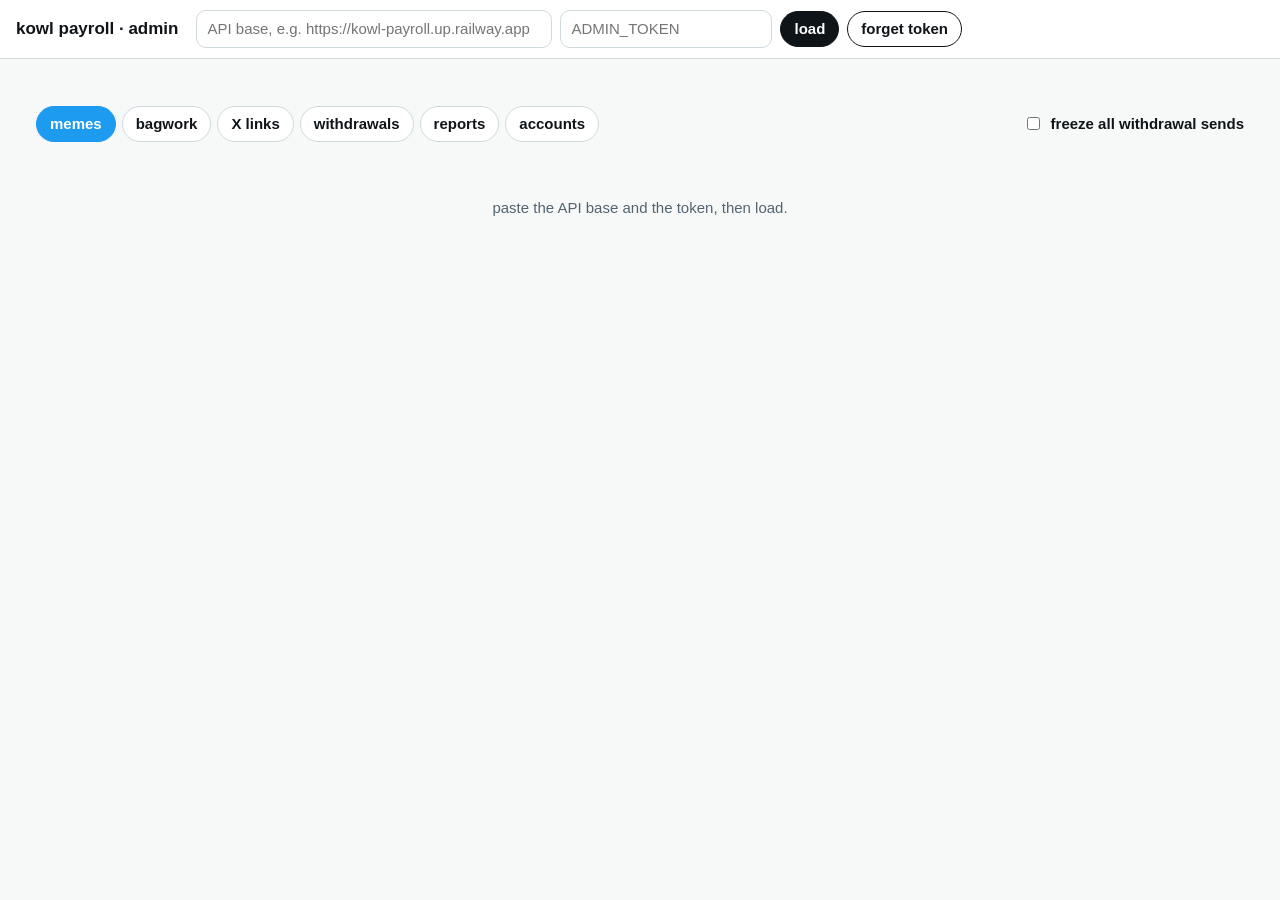
==== admin.html @ 43776750 "kowl.fun: initial site" ====
<!doctype html>
<html lang="en">
<head>
<meta charset="utf-8">
<meta name="viewport" content="width=device-width, initial-scale=1">
<meta name="robots" content="noindex, nofollow">
<title>kowl payroll · admin</title>
<link rel="icon" href="favicon.ico" sizes="any">
<style>
  :root { --ink: #0F1419; --gray: #536471; --line: #EFF3F4; --line-2: #CFD9DE; --blue: #1D9BF0; --red: #F4212E; --green: #00BA7C; --gold: #F5A30F; --peach: #FCE6DB; }
  * { box-sizing: border-box; }
  body { margin: 0; font: 15px/1.45 -apple-system, BlinkMacSystemFont, "Segoe UI", Roboto, Arial, sans-serif; color: var(--ink); background: #F7F9F9; }
  header { position: sticky; top: 0; z-index: 2; background: #fff; border-bottom: 1px solid var(--line-2); padding: 10px 16px; display: flex; gap: 8px; flex-wrap: wrap; align-items: center; }
  header h1 { font-size: 17px; margin: 0 10px 0 0; }
  input, select { font: inherit; border: 1.5px solid var(--line-2); border-radius: 10px; padding: 7px 10px; background: #fff; min-width: 0; }
  input:focus { outline: none; border-color: var(--blue); }
  button { font: inherit; font-weight: 700; border: 1.5px solid var(--ink); background: var(--ink); color: #fff; border-radius: 999px; padding: 6px 13px; cursor: pointer; white-space: nowrap; }
  button.ghost { background: #fff; color: var(--ink); }
  button.ok { background: var(--green); border-color: var(--green); }
  button.bad { background: var(--red); border-color: var(--red); }
  button.star { background: var(--gold); border-color: var(--gold); color: var(--ink); }
  button:disabled { opacity: .4; cursor: not-allowed; }
  main { padding: 16px; max-width: 1240px; margin: 0 auto; }
  #msg { min-height: 1.4em; font-weight: 700; margin: 0 0 10px; }
  #msg.err { color: var(--red); } #msg.ok { color: var(--green); }
  .tabs { display: flex; gap: 6px; flex-wrap: wrap; margin-bottom: 14px; }
  .tabs button { background: #fff; color: var(--ink); border-color: var(--line-2); }
  .tabs button.on { background: var(--blue); border-color: var(--blue); color: #fff; }
  .tabs b { font-size: 12px; background: rgba(15,20,25,.12); border-radius: 999px; padding: 1px 7px; margin-left: 4px; }
  .freeze { margin-left: auto; display: flex; align-items: center; gap: 8px; font-weight: 700; }
  .freeze.on { color: var(--red); }
  .grid { display: grid; grid-template-columns: repeat(auto-fill, minmax(290px, 1fr)); gap: 14px; }
  .card { background: #fff; border: 1.5px solid var(--line-2); border-radius: 16px; overflow: hidden; display: flex; flex-direction: column; }
  .media { background: var(--peach); aspect-ratio: 1; display: grid; place-items: center; }
  .media img, .media video { width: 100%; height: 100%; object-fit: contain; }
  .body { padding: 10px 12px 12px; display: flex; flex-direction: column; gap: 6px; }
  .meta { font-size: 12.5px; color: var(--gray); word-break: break-all; }
  .st { display: inline-block; font-size: 11px; font-weight: 800; border-radius: 6px; padding: 2px 7px; background: var(--line); text-transform: uppercase; letter-spacing: .04em; }
  .flags { margin: 0; padding-left: 18px; font-size: 13px; color: #8a1720; }
  .acts { display: flex; gap: 6px; flex-wrap: wrap; align-items: center; }
  .acts input { flex: 1 1 120px; padding: 5px 9px; font-size: 13.5px; }
  .acts input.pts { flex: 0 0 70px; }
  table { width: 100%; border-collapse: collapse; background: #fff; border: 1.5px solid var(--line-2); border-radius: 14px; overflow: hidden; font-size: 13.5px; }
  th, td { text-align: left; padding: 8px 10px; border-bottom: 1px solid var(--line); vertical-align: middle; }
  th { background: #F7F9F9; font-size: 12px; text-transform: uppercase; letter-spacing: .04em; color: var(--gray); }
  td.num { font-family: ui-monospace, Consolas, monospace; text-align: right; }
  tr.banned td { background: #fde8ea; }
  .empty { text-align: center; color: var(--gray); padding: 40px; }
  a { color: var(--blue); }
</style>
</head>
<body>
<header>
  <h1>kowl payroll · admin</h1>
  <input id="api" placeholder="API base, e.g. https://kowl-payroll.up.railway.app" size="36" autocomplete="off">
  <input id="token" type="password" placeholder="ADMIN_TOKEN" size="20" autocomplete="off">
  <button id="load">load</button>
  <button class="ghost" id="forget">forget token</button>
</header>
<main>
  <p id="msg"></p>
  <div class="tabs" id="tabs">
    <button class="on" data-t="memes">memes</button>
    <button data-t="bagwork">bagwork</button>
    <button data-t="x_links">X links</button>
    <button data-t="withdrawals">withdrawals</button>
    <button data-t="reports">reports</button>
    <button data-t="accounts">accounts</button>
    <label class="freeze" id="freezeBox"><input type="checkbox" id="freeze"> freeze all withdrawal sends</label>
  </div>
  <div id="view"><p class="empty">paste the API base and the token, then load.</p></div>
</main>
<script>
(() => {
  const $ = (s, el = document) => el.querySelector(s);
  const esc = (s) => String(s == null ? "" : s).replace(/[&<>"']/g, (c) => ({ "&": "&amp;", "<": "&lt;", ">": "&gt;", '"': "&quot;", "'": "&#39;" }[c]));
  const api = $("#api"), token = $("#token"), msg = $("#msg");
  api.value = localStorage.getItem("kowl-admin-api") || "";
  token.value = sessionStorage.getItem("kowl-admin-token") || "";
  let q = { memes: [], bagwork: [], x_links: [], withdrawals: [], reports: [], frozen: false }, accounts = [], tab = "memes";

  const base = () => api.value.trim().replace(/\/+$/, "");
  const say = (t, kind) => { msg.textContent = t || ""; msg.className = kind || ""; };
  const ago = (t) => { const s = (Date.now() - Date.parse(t)) / 1000; return !isFinite(s) ? "" : s < 3600 ? Math.round(s / 60) + "m ago" : s < 86400 ? Math.round(s / 3600) + "h ago" : Math.round(s / 86400) + "d ago"; };
  const sol = (v) => (Number(v) || 0).toFixed(4);
  const isSig = (s) => /^[1-9A-HJ-NP-Za-km-z]{43,100}$/.test(s || "");
  const isAddr = (s) => /^[1-9A-HJ-NP-Za-km-z]{32,44}$/.test(s || "");
  const xUrl = (u) => /^https?:\/\/(www\.|mobile\.)?(x|twitter)\.com\//i.test(u || "") ? u : "";
  const handle = (h) => String(h || "").replace(/[^A-Za-z0-9_]/g, "").slice(0, 15);
  async function call(path, body) {
    const res = await fetch(base() + path, {
      method: body ? "POST" : "GET",
      headers: Object.assign({ Authorization: "Bearer " + token.value.trim() }, body ? { "Content-Type": "application/json" } : {}),
      body: body ? JSON.stringify(body) : undefined,
    });
    let data = null;
    try { data = await res.json(); } catch { /* not json */ }
    if (!res.ok || (data && data.ok === false)) throw new Error((data && data.error) || "HTTP " + res.status);
    return data;
  }
  // admin media (/api/admin/media/…) needs the Bearer header, so it's fetched and shown as a blob url; the token never goes in a URL
  const blobCache = new Map();
  function media(m) {
    if (!m || !m.url) return "no media";
    let u = "";
    // only ever send the admin token to the API's own origin
    try { const abs = new URL(m.url, base() + "/"); if (abs.origin === new URL(base()).origin) u = abs.href; } catch { /* bad url */ }
    if (!u) return "no media";
    return `<span class="lazy-media" data-src="${esc(u)}" data-kind="${m.kind === "video" ? "video" : "image"}">loading…</span>`;
  }
  async function hydrateMedia() {
    for (const el of document.querySelectorAll(".lazy-media")) {
      const src = el.dataset.src;
      try {
        let url = blobCache.get(src);
        if (!url) {
          const res = await fetch(src, { headers: { Authorization: "Bearer " + token.value.trim() } });
          if (!res.ok) throw new Error(res.status);
          url = URL.createObjectURL(await res.blob());
          blobCache.set(src, url);
        }
        el.outerHTML = el.dataset.kind === "video" ? `<video src="${url}" controls muted playsinline preload="metadata"></video>` : `<img src="${url}" alt="">`;
      } catch (e) { el.textContent = "media didn't load (" + e.message + ")"; }
    }
  }
  const reported = () => (q.reports && q.reports.length ? q.reports
    : (q.memes || []).filter((m) => m.reports && m.reports.length).map((m) => ({ meme: m, meme_id: m.id, reasons: m.reports, count: m.reports.length })));
  const who = (x) => `${esc(x.name || x.account_name || "kowl")}${x.account_id != null ? ` · acct ${esc(x.account_id)}` : ""}${x.email ? ` · ${esc(x.email)}` : ""}`;
  const reasonBox = '<input placeholder="reason" data-reason>';

  const views = {
    memes: () => cards(q.memes, (m) => `
      <div class="media">${media(m)}</div>
      <div class="body">
        <div><span class="st">${esc(m.status)}</span> ${m.best ? '<span class="st" style="background:var(--gold)">⭐ best</span>' : ""}</div>
        <b>${esc(m.title || "untitled")}</b>
        <span class="meta">#${esc(m.id)} · ${who(m.author || m)} · ${esc(ago(m.created_at))}</span>
        ${flags(m)}
        <div class="acts" data-id="${esc(m.id)}">
          ${m.status !== "approved" ? '<button class="ok" data-a="meme-approve">approve</button>' : ""}
          <button class="star" data-a="meme-best">${m.best ? "remove ⭐" : "⭐ best (+30)"}</button>
          ${reasonBox}<button class="bad" data-a="meme-reject">${m.status === "approved" ? "take down" : "reject"}</button>
        </div>
      </div>`, "no memes waiting. kowl is proud of you."),
    reports: () => cards(reported(), (r) => {
      const m = r.meme || q.memes.find((x) => String(x.id) === String(r.meme_id)) || r;
      return `<div class="media">${media(m)}</div>
      <div class="body">
        <b>${esc(m.title || "meme #" + (r.meme_id || m.id))}</b>
        <span class="meta">meme #${esc(r.meme_id || m.id)} · ${esc(r.count || (r.reasons && r.reasons.length) || 1)} report(s)</span>
        <ul class="flags">${(r.reasons || [r]).map((x) => `<li>${esc(x.reason)} ${esc(x.ts ? ago(x.ts) : "")}</li>`).join("")}</ul>
        <div class="acts" data-id="${esc(r.meme_id || m.id)}">${reasonBox}<button class="bad" data-a="meme-reject">take down</button><button class="ok" data-a="meme-approve">keep it</button></div>
      </div>`;
    }, "no reports."),
    bagwork: () => cards(q.bagwork, (b) => `
      <div class="body">
        <div><span class="st">${esc(b.status)}</span></div>
        <b>${xUrl(b.url) ? `<a href="${esc(b.url)}" target="_blank" rel="noopener">open the post on X ↗</a>` : esc(b.url)}</b>
        <span class="meta">#${esc(b.id)} · ${who(b)} · linked X: @${esc(handle(b.x_handle))} · ${esc(ago(b.created_at))}</span>
        ${b.note ? `<span class="meta">note: ${esc(b.note)}</span>` : ""}
        <span class="meta">check: it's @${esc(handle(b.x_handle))}'s post · it starts with "paid by $KOWL" · the Paid Partnership label is on.</span>
        <div class="acts" data-id="${esc(b.id)}">
          <input class="pts" type="number" min="0" max="20" value="10" data-points> <button class="ok" data-a="bag-approve">approve</button>
          ${reasonBox}<button class="bad" data-a="bag-reject">reject</button>
        </div>
      </div>`, "no bagwork waiting."),
    x_links: () => cards(q.x_links, (x) => `
      <div class="body">
        <b><a href="https://x.com/${esc(handle(x.x_handle))}" target="_blank" rel="noopener">@${esc(handle(x.x_handle))} ↗</a></b>
        <span class="meta">${who(x)} · requested ${esc(ago(x.requested_at || x.created_at))}</span>
        <span class="meta">the bio must contain: <b style="color:var(--ink);font-size:15px">${esc(x.code || x.x_code)}</b></span>
        <div class="acts" data-id="${esc(x.account_id != null ? x.account_id : x.id)}">
          <button class="ok" data-a="x-approve">approve</button>${reasonBox}<button class="bad" data-a="x-reject">reject</button>
        </div>
      </div>`, "no X links waiting."),
    withdrawals: () => cards(q.withdrawals, (w) => `
      <div class="body">
        <div><span class="st">${esc(w.status)}</span></div>
        <b>${esc(sol(w.amount_sol != null ? w.amount_sol : w.sol))} SOL</b>
        <span class="meta">#${esc(w.id)} · ${who(w)} · ${esc(ago(w.created_at || w.ts))}</span>
        <span class="meta">to ${isAddr(w.address) ? `<a href="https://solscan.io/account/${esc(w.address)}" target="_blank" rel="noopener">${esc(w.address)}</a>` : esc(w.address)}</span>
        ${isSig(w.sig) ? `<span class="meta"><a href="https://solscan.io/tx/${esc(w.sig)}" target="_blank" rel="noopener">tx ↗</a></span>` : ""}
        ${w.review_reason ? `<span class="meta">why it's here: ${esc(w.review_reason)}</span>` : ""}
        <div class="acts" data-id="${esc(w.id)}">
          <button class="ok" data-a="wd-approve">approve</button>${reasonBox}<button class="bad" data-a="wd-reject">reject (refund)</button>
        </div>
      </div>`, "no withdrawals waiting for review."),
    accounts: () => accounts.length ? `<table><thead><tr><th>account</th><th>email</th><th>X</th><th>balance</th><th>earned</th><th>withdrawn</th><th>pts (24h)</th><th>actions</th></tr></thead><tbody>${
      accounts.map((a) => `<tr class="${a.banned ? "banned" : ""}"><td>${esc(a.name)}<div class="meta">#${esc(a.id)} · joined ${esc(ago(a.joined_at))}</div></td><td>${esc(a.email)}</td>
        <td>${a.x_handle ? `@${esc(handle(a.x_handle))} <span class="st">${esc(a.x_status)}</span>` : "–"}</td>
        <td class="num">${sol(a.balance_sol)}</td><td class="num">${sol(a.earned_total_sol)}</td><td class="num">${sol(a.withdrawn_total_sol)}</td><td class="num">${esc(a.points_round)}</td>
        <td><div class="acts" data-id="${esc(a.id)}"><input class="pts" type="number" value="0" data-points><input placeholder="reason" data-reason><button class="ghost" data-a="points">adjust pts</button>
          ${a.banned ? '<button class="ok" data-a="unban">unban</button>' : '<button class="bad" data-a="ban">ban (freezes balance)</button>'}</div></td></tr>`).join("")
    }</tbody></table>` : '<p class="empty">no accounts yet.</p>',
  };
  function flags(m) {
    const f = (m.flags || []).map((x) => `<li>flag: ${esc(x.kind)} ${esc(x.detail || "")}</li>`).join("");
    const r = (m.reports || []).map((x) => `<li>report: ${esc(x.reason)}</li>`).join("");
    return f || r ? `<ul class="flags">${f}${r}</ul>` : "";
  }
  function cards(list, tpl, empty) {
    return list && list.length ? `<div class="grid">${list.map((x) => `<article class="card">${tpl(x)}</article>`).join("")}</div>` : `<p class="empty">${empty}</p>`;
  }
  function render() {
    document.querySelectorAll("#tabs button[data-t]").forEach((b) => {
      const n = b.dataset.t === "accounts" ? accounts.length : b.dataset.t === "reports" ? reported().length : (q[b.dataset.t] || []).length;
      b.innerHTML = `${esc(b.dataset.t.replace("_", " "))}<b>${n}</b>`;
      b.classList.toggle("on", b.dataset.t === tab);
    });
    $("#freeze").checked = !!q.frozen;
    $("#freezeBox").classList.toggle("on", !!q.frozen);
    $("#view").innerHTML = views[tab]();
    hydrateMedia();
  }
  async function load() {
    if (!base() || !token.value.trim()) { say("need the API base and the token.", "err"); return; }
    localStorage.setItem("kowl-admin-api", base());
    sessionStorage.setItem("kowl-admin-token", token.value.trim());
    say("loading…");
    try {
      const [qq, aa] = await Promise.all([call("/api/admin/queue"), call("/api/admin/accounts")]);
      q = Object.assign({ memes: [], bagwork: [], x_links: [], withdrawals: [], reports: [], frozen: false }, qq || {});
      accounts = Array.isArray(aa) ? aa : (aa && aa.accounts) || [];
      say(`loaded · ${q.memes.length} memes, ${q.bagwork.length} bagwork, ${q.x_links.length} X links, ${q.withdrawals.length} withdrawals, ${q.reports.length} reports`, "ok");
      render();
    } catch (e) { say(e.message, "err"); }
  }
  const ACTIONS = {
    "meme-approve": (id) => ["/api/admin/memes/approve", { meme_id: id }],
    "meme-reject": (id, r) => ["/api/admin/memes/reject", { meme_id: id, reason: r }, true],
    "meme-best": (id) => ["/api/admin/memes/best", { meme_id: id, best: !(q.memes.find((m) => String(m.id) === String(id)) || {}).best }],
    "bag-approve": (id, r, p) => ["/api/admin/bagwork/approve", { id, points: p }],
    "bag-reject": (id, r) => ["/api/admin/bagwork/reject", { id, reason: r }, true],
    "x-approve": (id) => ["/api/admin/x/approve", { account_id: id }],
    "x-reject": (id, r) => ["/api/admin/x/reject", { account_id: id, reason: r }, true],
    "wd-approve": (id) => ["/api/admin/withdrawals/approve", { id }],
    "wd-reject": (id, r) => ["/api/admin/withdrawals/reject", { id, reason: r }, true],
    points: (id, r, p) => ["/api/admin/points", { account_id: id, points: p, reason: r }, true],
    ban: (id, r) => ["/api/admin/ban", { account_id: id, reason: r }, true],
    unban: (id) => ["/api/admin/unban", { account_id: id }],
  };
  $("#view").addEventListener("click", async (e) => {
    const b = e.target.closest("button[data-a]");
    if (!b) return;
    const box = b.closest(".acts"), raw = box.dataset.id, id = isNaN(+raw) ? raw : +raw;
    const reason = ($("[data-reason]", box) || {}).value || "";
    const points = Number(($("[data-points]", box) || {}).value || 0);
    const [path, body, needsReason] = ACTIONS[b.dataset.a](id, reason.trim(), points);
    if (needsReason && !reason.trim()) { say("that needs a reason (the kowl sees it).", "err"); return; }
    if (b.dataset.a === "bag-approve" && !(points >= 0 && points <= 20)) { say("bagwork points are 0-20.", "err"); return; }
    if (b.dataset.a === "ban" && !confirm("ban account " + raw + "? their balance freezes.")) return;
    b.disabled = true;
    try { await call(path, body); say(`${b.dataset.a} #${raw}: done.`, "ok"); await load(); }
    catch (err) { say(err.message, "err"); b.disabled = false; }
  });
  $("#tabs").addEventListener("click", (e) => { const b = e.target.closest("button[data-t]"); if (b) { tab = b.dataset.t; render(); } });
  $("#freeze").addEventListener("change", async (e) => {
    const on = e.target.checked;
    if (on && !confirm("pause ALL withdrawal sends?")) { e.target.checked = false; return; }
    try { await call("/api/admin/freeze", { frozen: on }); q.frozen = on; say(on ? "withdrawal sends paused." : "withdrawal sends resumed.", "ok"); render(); }
    catch (err) { e.target.checked = !on; say(err.message, "err"); }
  });
  $("#load").addEventListener("click", load);
  $("#forget").addEventListener("click", () => { sessionStorage.removeItem("kowl-admin-token"); token.value = ""; say("token forgotten."); });
  if (api.value && token.value) load();
})();
</script>
</body>
</html>
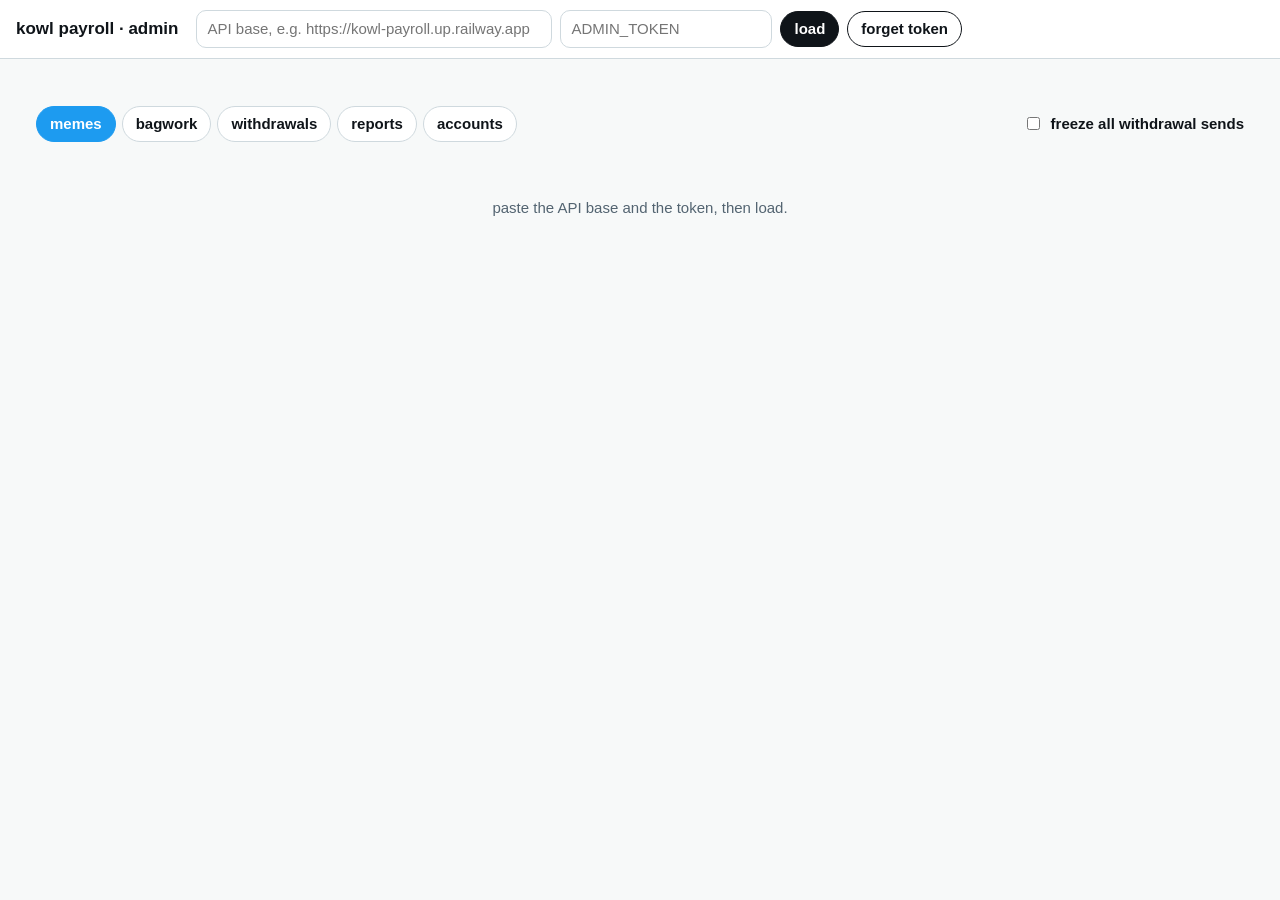
==== commit 0e054fb1: "KOWL TV: live 3D studio rebuild, automatic X bagwork copy, AMA + clips, new memes - real-time 3D kow" ====
--- a/admin.html
+++ b/admin.html
@@ -62,7 +62,6 @@
   <div class="tabs" id="tabs">
     <button class="on" data-t="memes">memes</button>
     <button data-t="bagwork">bagwork</button>
-    <button data-t="x_links">X links</button>
     <button data-t="withdrawals">withdrawals</button>
     <button data-t="reports">reports</button>
     <button data-t="accounts">accounts</button>
@@ -77,7 +76,7 @@
   const api = $("#api"), token = $("#token"), msg = $("#msg");
   api.value = localStorage.getItem("kowl-admin-api") || "";
   token.value = sessionStorage.getItem("kowl-admin-token") || "";
-  let q = { memes: [], bagwork: [], x_links: [], withdrawals: [], reports: [], frozen: false }, accounts = [], tab = "memes";
+  let q = { memes: [], bagwork: [], withdrawals: [], reports: [], frozen: false }, accounts = [], tab = "memes";
 
   const base = () => api.value.trim().replace(/\/+$/, "");
   const say = (t, kind) => { msg.textContent = t || ""; msg.className = kind || ""; };
@@ -152,27 +151,16 @@
         <div class="acts" data-id="${esc(r.meme_id || m.id)}">${reasonBox}<button class="bad" data-a="meme-reject">take down</button><button class="ok" data-a="meme-approve">keep it</button></div>
       </div>`;
     }, "no reports."),
+    // bagwork is decided automatically: this is the audit list (pending ones X didn't answer yet, plus the last 48h)
     bagwork: () => cards(q.bagwork, (b) => `
       <div class="body">
-        <div><span class="st">${esc(b.status)}</span></div>
+        <div><span class="st">${esc(b.status)}</span>${b.status === "accepted" ? ` <span class="st">+${esc(b.points)} pts</span>` : ""}</div>
         <b>${xUrl(b.url) ? `<a href="${esc(b.url)}" target="_blank" rel="noopener">open the post on X ↗</a>` : esc(b.url)}</b>
-        <span class="meta">#${esc(b.id)} · ${who(b)} · linked X: @${esc(handle(b.x_handle))} · ${esc(ago(b.created_at))}</span>
-        ${b.note ? `<span class="meta">note: ${esc(b.note)}</span>` : ""}
-        <span class="meta">check: it's @${esc(handle(b.x_handle))}'s post · it starts with "paid by $KOWL" · the Paid Partnership label is on.</span>
-        <div class="acts" data-id="${esc(b.id)}">
-          <input class="pts" type="number" min="0" max="20" value="10" data-points> <button class="ok" data-a="bag-approve">approve</button>
-          ${reasonBox}<button class="bad" data-a="bag-reject">reject</button>
-        </div>
-      </div>`, "no bagwork waiting."),
-    x_links: () => cards(q.x_links, (x) => `
-      <div class="body">
-        <b><a href="https://x.com/${esc(handle(x.x_handle))}" target="_blank" rel="noopener">@${esc(handle(x.x_handle))} ↗</a></b>
-        <span class="meta">${who(x)} · requested ${esc(ago(x.requested_at || x.created_at))}</span>
-        <span class="meta">the bio must contain: <b style="color:var(--ink);font-size:15px">${esc(x.code || x.x_code)}</b></span>
-        <div class="acts" data-id="${esc(x.account_id != null ? x.account_id : x.id)}">
-          <button class="ok" data-a="x-approve">approve</button>${reasonBox}<button class="bad" data-a="x-reject">reject</button>
-        </div>
-      </div>`, "no X links waiting."),
+        <span class="meta">#${esc(b.id)} · ${who(b)}${b.author ? ` · author @${esc(handle(b.author))}` : ""} · submitted ${esc(ago(b.created_at))}${b.posted_at ? ` · posted ${esc(ago(b.posted_at))}` : ""}</span>
+        ${b.reason ? `<span class="meta">${esc(b.code || "")}: ${esc(b.reason)}</span>` : ""}
+        ${b.status === "pending" ? `<span class="meta">X didn't answer yet · ${esc(b.attempts || 0)} tries${b.retry_at ? ` · next ${esc(b.retry_at)}` : ""}</span>` : ""}
+        ${b.status === "accepted" || b.status === "pending" ? `<div class="acts" data-id="${esc(b.id)}">${reasonBox}<button class="bad" data-a="bag-revoke">revoke</button></div>` : ""}
+      </div>`, "no bagwork in the last 48h."),
     withdrawals: () => cards(q.withdrawals, (w) => `
       <div class="body">
         <div><span class="st">${esc(w.status)}</span></div>
@@ -190,6 +178,7 @@
         <td>${a.x_handle ? `@${esc(handle(a.x_handle))} <span class="st">${esc(a.x_status)}</span>` : "–"}</td>
         <td class="num">${sol(a.balance_sol)}</td><td class="num">${sol(a.earned_total_sol)}</td><td class="num">${sol(a.withdrawn_total_sol)}</td><td class="num">${esc(a.points_round)}</td>
         <td><div class="acts" data-id="${esc(a.id)}"><input class="pts" type="number" value="0" data-points><input placeholder="reason" data-reason><button class="ghost" data-a="points">adjust pts</button>
+          ${a.x_handle && a.x_status !== "none" ? '<button class="ghost" data-a="x-unlink">unlink X</button>' : ""}
           ${a.banned ? '<button class="ok" data-a="unban">unban</button>' : '<button class="bad" data-a="ban">ban (freezes balance)</button>'}</div></td></tr>`).join("")
     }</tbody></table>` : '<p class="empty">no accounts yet.</p>',
   };
@@ -219,9 +208,9 @@
     say("loading…");
     try {
       const [qq, aa] = await Promise.all([call("/api/admin/queue"), call("/api/admin/accounts")]);
-      q = Object.assign({ memes: [], bagwork: [], x_links: [], withdrawals: [], reports: [], frozen: false }, qq || {});
+      q = Object.assign({ memes: [], bagwork: [], withdrawals: [], reports: [], frozen: false }, qq || {});
       accounts = Array.isArray(aa) ? aa : (aa && aa.accounts) || [];
-      say(`loaded · ${q.memes.length} memes, ${q.bagwork.length} bagwork, ${q.x_links.length} X links, ${q.withdrawals.length} withdrawals, ${q.reports.length} reports`, "ok");
+      say(`loaded · ${q.memes.length} memes, ${q.bagwork.length} bagwork (48h), ${q.withdrawals.length} withdrawals, ${q.reports.length} reports`, "ok");
       render();
     } catch (e) { say(e.message, "err"); }
   }
@@ -229,10 +218,8 @@
     "meme-approve": (id) => ["/api/admin/memes/approve", { meme_id: id }],
     "meme-reject": (id, r) => ["/api/admin/memes/reject", { meme_id: id, reason: r }, true],
     "meme-best": (id) => ["/api/admin/memes/best", { meme_id: id, best: !(q.memes.find((m) => String(m.id) === String(id)) || {}).best }],
-    "bag-approve": (id, r, p) => ["/api/admin/bagwork/approve", { id, points: p }],
-    "bag-reject": (id, r) => ["/api/admin/bagwork/reject", { id, reason: r }, true],
-    "x-approve": (id) => ["/api/admin/x/approve", { account_id: id }],
-    "x-reject": (id, r) => ["/api/admin/x/reject", { account_id: id, reason: r }, true],
+    "bag-revoke": (id, r) => ["/api/admin/bagwork/revoke", { id, reason: r }, true],
+    "x-unlink": (id, r) => ["/api/admin/x/unlink", { account_id: id, reason: r }, true],
     "wd-approve": (id) => ["/api/admin/withdrawals/approve", { id }],
     "wd-reject": (id, r) => ["/api/admin/withdrawals/reject", { id, reason: r }, true],
     points: (id, r, p) => ["/api/admin/points", { account_id: id, points: p, reason: r }, true],
@@ -247,7 +234,7 @@
     const points = Number(($("[data-points]", box) || {}).value || 0);
     const [path, body, needsReason] = ACTIONS[b.dataset.a](id, reason.trim(), points);
     if (needsReason && !reason.trim()) { say("that needs a reason (the kowl sees it).", "err"); return; }
-    if (b.dataset.a === "bag-approve" && !(points >= 0 && points <= 20)) { say("bagwork points are 0-20.", "err"); return; }
+    if (b.dataset.a === "x-unlink" && !confirm("unlink the X account of " + raw + "? their accepted bagwork stays unless you revoke it.")) return;
     if (b.dataset.a === "ban" && !confirm("ban account " + raw + "? their balance freezes.")) return;
     b.disabled = true;
     try { await call(path, body); say(`${b.dataset.a} #${raw}: done.`, "ok"); await load(); }
